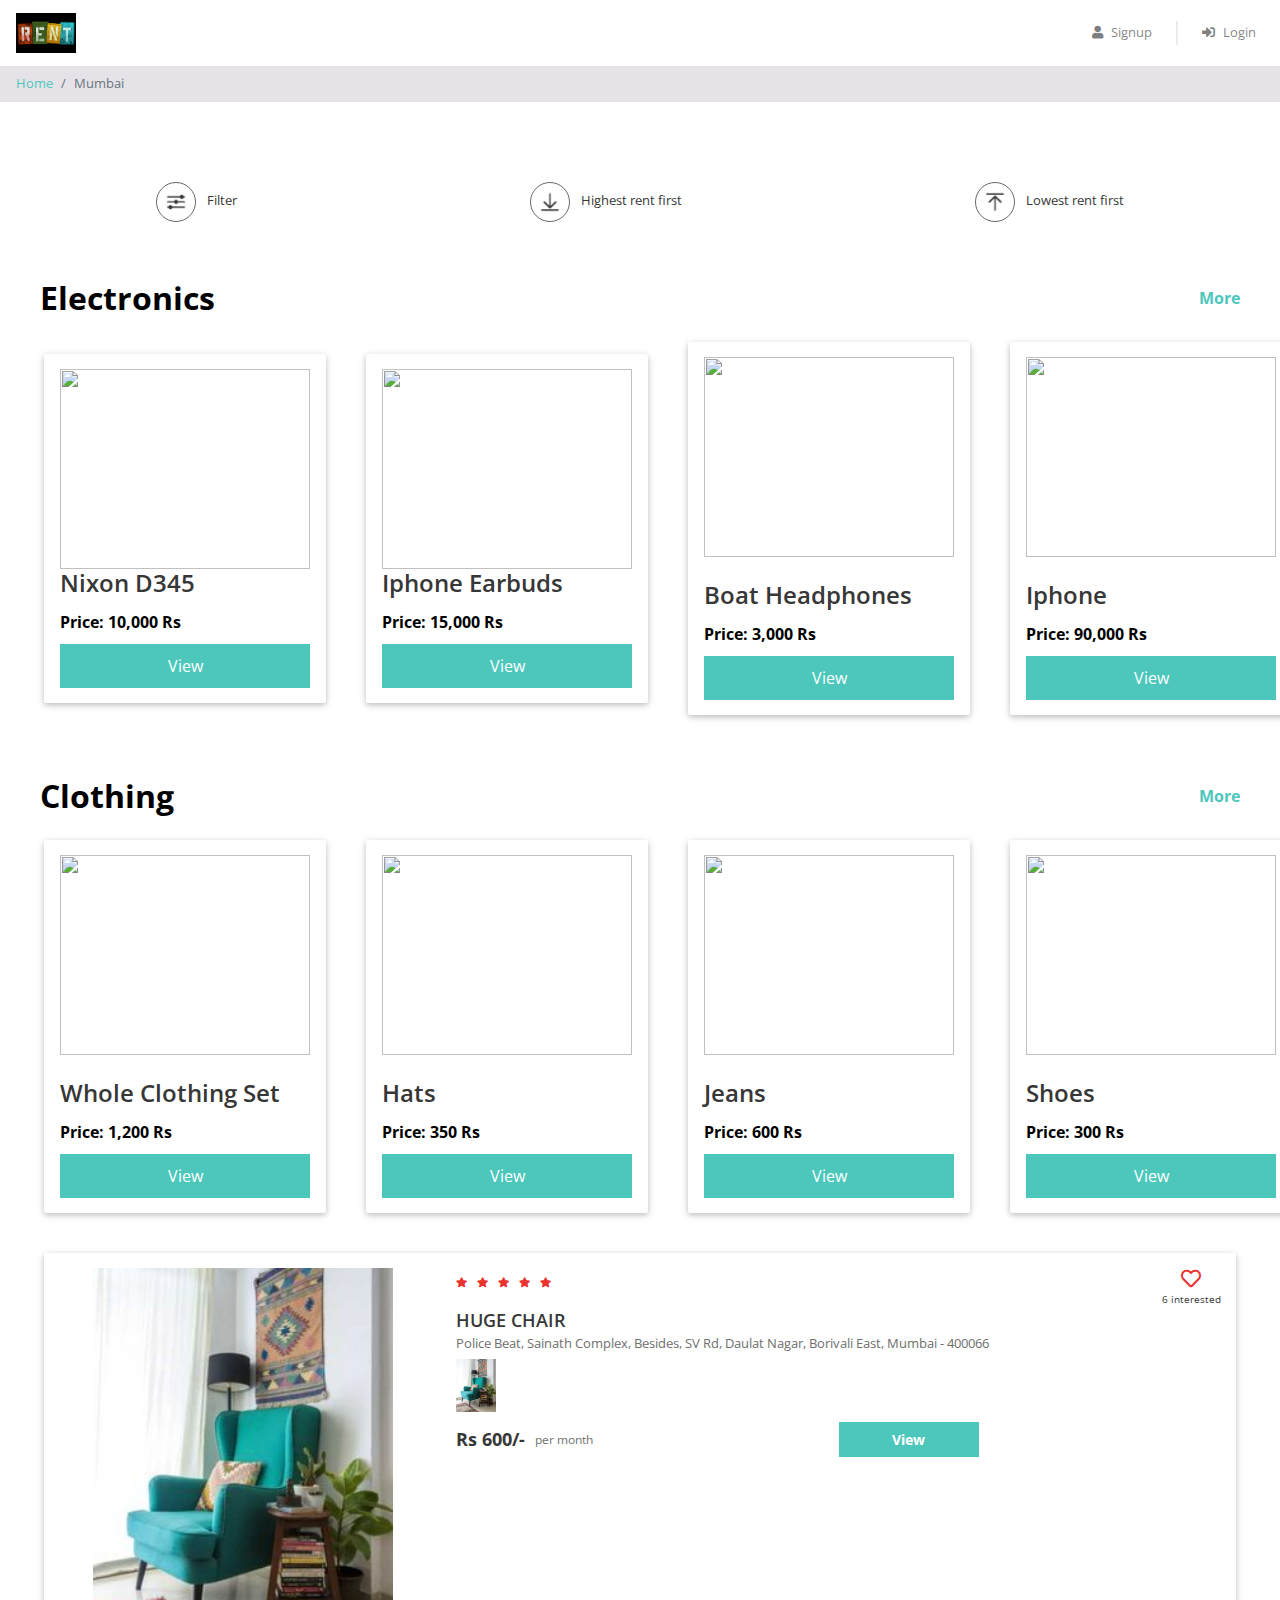
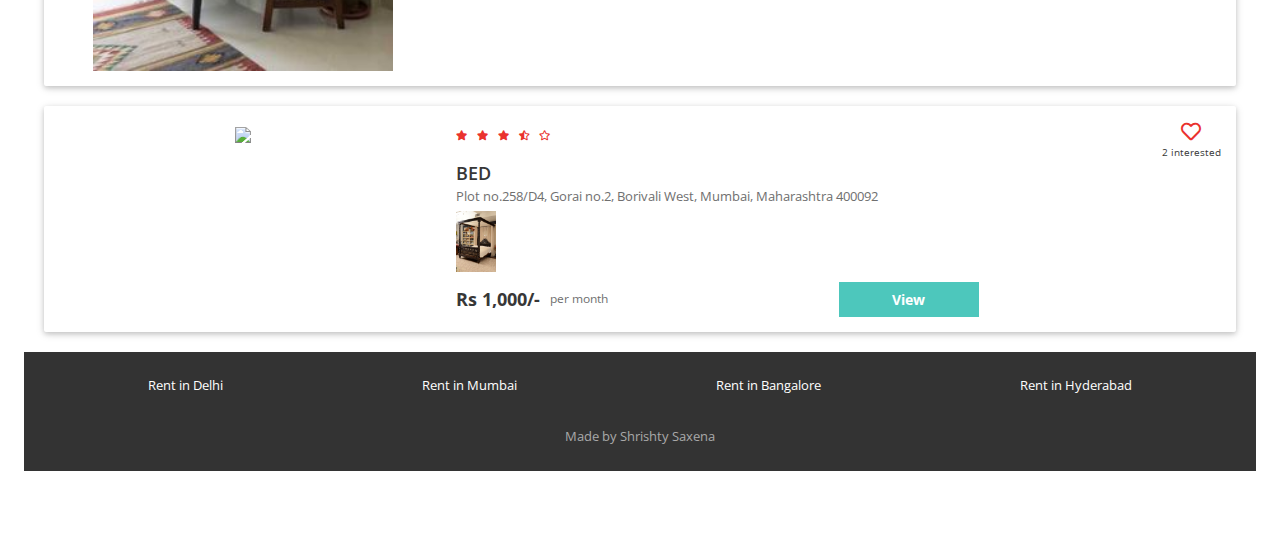
==== property_list.html @ aaf54e58 "Whole Code without any php" ====
<!DOCTYPE html>
<html lang="en">

<head>
    <meta name="viewport" content="width=device-width, initial-scale=1" />
    <title>Save Money | Rent in City</title>

    <link href="css/bootstrap.min.css" rel="stylesheet" />
    <link href="https://use.fontawesome.com/releases/v5.11.2/css/all.css" rel="stylesheet" />
    <link href="https://fonts.googleapis.com/css2?family=Open+Sans:ital,wght@0,300;0,400;0,600;0,700;0,800;1,300;1,400;1,600;1,700;1,800&display=swap" rel="stylesheet" />
    <link href="css/common.css" rel="stylesheet" />
    <link href="css/property_list.css" rel="stylesheet" />
</head>

<body>
    <div class="header sticky-top">
        <nav class="navbar navbar-expand-md navbar-light">
            <a class="navbar-brand" href="index.html">
                <img src="img/RENT.jpg" />
            </a>
            <button class="navbar-toggler" type="button" data-toggle="collapse" data-target="#my-navbar">
          <span class="navbar-toggler-icon"></span>
        </button>

            <div class="collapse navbar-collapse justify-content-end" id="my-navbar">
                <ul class="navbar-nav">
                    <li class="nav-item">
                        <a class="nav-link" href="#" data-toggle="modal" data-target="#signup-modal">
                            <i class="fas fa-user"></i>Signup
                        </a>
                    </li>
                    <div class="nav-vl"></div>
                    <li class="nav-item">
                        <a class="nav-link" href="#" data-toggle="modal" data-target="#login-modal">
                            <i class="fas fa-sign-in-alt"></i>Login
                        </a>
                    </li>
                </ul>
            </div>
        </nav>
    </div>

    <div id="loading"></div>

    <nav aria-label="breadcrumb">
        <ol class="breadcrumb py-2">
            <li class="breadcrumb-item">
                <a href="index.html">Home</a>
            </li>
            <li class="breadcrumb-item active" aria-current="page">Mumbai</li>
        </ol>
    </nav>

    <div class="page-container">
        <div class="filter-bar row justify-content-around">
            <div class="col-auto" data-toggle="modal" data-target="#filter-modal">
                <img src="img/filter.png" alt="filter" />
                <span>Filter</span>
            </div>
            <div class="col-auto">
                <img src="img/desc.png" alt="sort-desc" />
                <span>Highest rent first</span>
            </div>
            <div class="col-auto">
                <img src="img/asc.png" alt="sort-asc" />
                <span>Lowest rent first</span>
            </div>
        </div>
        <div class="slider-category">
            <div class="category-heading">
                <a href="#">Electronics</a>
            </div>
            <div class="more">
                <a href="#">More</a>
            </div>
        </div>
        <div class="slider-bg">
            <div class="track">
                <div class="property-card row">
                    <div class="individual-slider">
                        <img class="img" src="/Rent in City/img/sliders/camera.jpg" />
                        <h3>Nixon D345</h3>
                        <div class="individual-slider-content-wrap">
                            <div class="price">Price: 10,000 Rs</div>
                            <div class="button">
                                <a href="#" class="button-text">View</a>
                            </div>
                        </div>
                    </div>
                </div>
                <div class="property-card row">
                    <div class="individual-slider">
					<img class="img" src="/Rent in City/img/sliders/earbuds.jpeg" />
                        <h3>Iphone Earbuds</h3>
                        <div class="individual-slider-content-wrap">
                            <div class="price">Price: 15,000 Rs</div>
                            <div class="button">
                                <a href="#" class="button-text">View</a>
                            </div>
                        </div>
                    </div>
                </div>
                <div class="property-card row">
                    <div class="individual-slider">
                        <img class="img" src="/Rent in City/img/sliders/headphones.jpeg" /><img />
                        <h3>Boat Headphones</h3>
                        <div class="individual-slider-content-wrap">
                            <div class="price">Price: 3,000 Rs</div>
                            <div class="button">
                                <a href="#" class="button-text">View</a>
                            </div>
                        </div>
                    </div>
                </div>
                <div class="property-card row">
                    <div class="individual-slider">
                        <img class="img" src="/Rent in City/img/sliders/iphone.jpeg" /><img />
                        <h3>
                            Iphone</h3>
                        <div class="individual-slider-content-wrap">
                            <div class="price">Price: 90,000 Rs</div>
                            <div class="button">
                                <a href="#" class="button-text">View</a>
                            </div>
                        </div>
                    </div>
                </div>
                <div class="property-card row">
                    <div class="individual-slider">
                        <img class="img" src="/Rent in City/img/sliders/iwatch.jpeg" /><img />
                        <h3>IWatch</h3>
                        <div class="individual-slider-content-wrap">
                            <div class="price">Price: 30,000 Rs</div>
                            <div class="button">
                                <a href="#" class="button-text">View</a>
                            </div>
                        </div>
                    </div>
                </div>
                <div class="property-card row">
                    <div class="individual-slider">
                        <img class="img" src="/Rent in City/img/sliders/tv.jpeg" /><img />
                        <h3>Black and white TV</h3>
                        <div class="individual-slider-content-wrap">
                            <div class="price">Price: 1,000 Rs</div>
                            <div class="button">
                                <a href="#" class="button-text">View</a>
                            </div>
                        </div>
                    </div>
                </div>
            </div>

            <div class="slider-category">
                <div class="category-heading">
                    <a href="#">Clothing</a>
                </div>
                <div class="more">
                    <a href="#">More</a>
                </div>
            </div>

            <div class="slider-bg">
                <div class="track">
                    <div class="property-card row">
                        <div class="individual-slider">
                            <div class="img-container">
                                <img class="img" src="/Rent in City/img/sliders/clothing-set.jpeg" /><img />
                            </div>
                            <h3>Whole Clothing Set</h3>
                            <div class="individual-slider-content-wrap">
                                <div class="price">Price: 1,200 Rs</div>
                                <div class="button">
                                    <a href="#" class="button-text">View</a>
                                </div>
                            </div>
                        </div>
                    </div>
                    <div class="property-card row">
                        <div class="individual-slider">
                            <img class="img" src="/Rent in City/img/sliders/hats.jpg" /><img />
                            <h3>Hats</h3>
                            <div class="individual-slider-content-wrap">
                                <div class="price">Price: 350 Rs</div>
                                <div class="button">
                                    <a href="#" class="button-text">View</a>
                                </div>
                            </div>
                        </div>
                    </div>
                    <div class="property-card row">
                        <div class="individual-slider">
                            <img class="img" src="/Rent in City/img/sliders/jeans.jpeg" /><img />
                            <h3>Jeans</h3>
                            <div class="individual-slider-content-wrap">
                                <div class="price">Price: 600 Rs</div>
                                <div class="button">
                                    <a href="#" class="button-text">View</a>
                                </div>
                            </div>
                        </div>
                    </div>
                    <div class="property-card row">
                        <div class="individual-slider">
                            <img class="img" src="/Rent in City/img/sliders/shoes.jpeg" /><img />
                            <h3>Shoes</h3>
                            <div class="individual-slider-content-wrap">
                                <div class="price">Price: 300 Rs</div>
                                <div class="button">
                                    <a href="#" class="button-text">View</a>
                                </div>
                            </div>
                        </div>
                    </div>
                    <div class="property-card row">
                        <div class="individual-slider">
                            <img class="img" src="/Rent in City/img/sliders/sweaters.jpeg" /><img />
                            <h3>Sweater</h3>
                            <div class="individual-slider-content-wrap">
                                <div class="price">Price: 300 Rs</div>
                                <div class="button">
                                    <a href="#" class="button-text">View</a>
                                </div>
                            </div>
                        </div>
                    </div>
                    <div class="property-card row">
                        <div class="individual-slider">
                            <img class="img" src="/Rent in City/img/sliders/tie.jpg" /><img />
                            <h3>Tie</h3>
                            <div class="individual-slider-content-wrap">
                                <div class="price">Price: 400 Rs</div>
                                <div class="button">
                                    <a href="#" class="button-text">View</a>
                                </div>
                            </div>
                        </div>
                    </div>
                </div>
            </div>

            <div class="property-card row">
                <div class="image-container col-md-4">
                    <img src="img/huge chair.jpg" />
                </div>
                <div class="content-container col-md-8">
                    <div class="row no-gutters justify-content-between">
                        <div class="star-container" title="4.8">
                            <i class="fas fa-star"></i>
                            <i class="fas fa-star"></i>
                            <i class="fas fa-star"></i>
                            <i class="fas fa-star"></i>
                            <i class="fas fa-star"></i>
                        </div>
                        <div class="interested-container">
                            <i class="far fa-heart"></i>
                            <div class="interested-text">6 interested</div>
                        </div>
                    </div>
                    <div class="detail-container">
                        <div class="property-name">HUGE CHAIR</div>
                        <div class="property-address">
                            Police Beat, Sainath Complex, Besides, SV Rd, Daulat Nagar, Borivali East, Mumbai - 400066
                        </div>
                        <div class="property-gender">
                            <img src="img/huge chair.jpg" />
                        </div>
                    </div>
                    <div class="row no-gutters">
                        <div class="rent-container col-6">
                            <div class="rent">Rs 600/-</div>
                            <div class="rent-unit">per month</div>
                        </div>
                        <div class="button-container col-6">
                            <a href="property_detail.html" class="btn btn-primary">View</a>
                        </div>
                    </div>
                </div>
            </div>

            <div class="property-card row">
                <div class="image-container col-md-4">
                    <img src="imG/MASTER BED.jpg" />
                </div>
                <div class="content-container col-md-8">
                    <div class="row no-gutters justify-content-between">
                        <div class="star-container" title="3.5">
                            <i class="fas fa-star"></i>
                            <i class="fas fa-star"></i>
                            <i class="fas fa-star"></i>
                            <i class="fas fa-star-half-alt"></i>
                            <i class="far fa-star"></i>
                        </div>
                        <div class="interested-container">
                            <i class="far fa-heart"></i>
                            <div class="interested-text">2 interested</div>
                        </div>
                    </div>
                    <div class="detail-container">
                        <div class="property-name">BED</div>
                        <div class="property-address">
                            Plot no.258/D4, Gorai no.2, Borivali West, Mumbai, Maharashtra 400092
                        </div>
                        <div class="property-gender">
                            <img src="img/MASTER BED.jpg" />
                        </div>
                    </div>
                    <div class="row no-gutters">
                        <div class="rent-container col-6">
                            <div class="rent">Rs 1,000/-</div>
                            <div class="rent-unit">per month</div>
                        </div>
                        <div class="button-container col-6">
                            <a href="property_detail.html" class="btn btn-primary">View</a>
                        </div>
                    </div>
                </div>
            </div>
        </div>

        <div class="modal fade" id="filter-modal" tabindex="-1" role="dialog" aria-labelledby="filter-heading" aria-hidden="true">
            <div class="modal-dialog modal-dialog-centered" role="document">
                <div class="modal-content">
                    <div class="modal-header">
                        <h3 class="modal-title" id="filter-heading">Filters</h3>
                        <button type="button" class="close" data-dismiss="modal" aria-label="Close">
              <span aria-hidden="true">&times;</span>
            </button>
                    </div>

                    <div class="modal-body">
                        <h5>Gender</h5>
                        <hr />
                        <div>
                            <button class="btn btn-outline-dark btn-active">No Filter</button>
                            <button class="btn btn-outline-dark">
                <i class="fas fa-venus-mars"></i>Unisex
              </button>
                            <button class="btn btn-outline-dark">
                <i class="fas fa-mars"></i>Male
              </button>
                            <button class="btn btn-outline-dark">
                <i class="fas fa-venus"></i>Female
              </button>
                        </div>
                    </div>

                    <div class="modal-footer">
                        <button data-dismiss="modal" class="btn btn-success">Okay</button>
                    </div>
                </div>
            </div>
        </div>

        <div class="modal fade" id="signup-modal" tabindex="-1" role="dialog" aria-labelledby="signup-heading" aria-hidden="true">
            <div class="modal-dialog" role="document">
                <div class="modal-content">
                    <div class="modal-header">
                        <h5 class="modal-title" id="signup-heading">
                            Signup with Rent in City
                        </h5>
                        <button type="button" class="close" data-dismiss="modal" aria-label="Close">
              <span aria-hidden="true">&times;</span>
            </button>
                    </div>

                    <div class="modal-body">
                        <form id="signup-form" class="form" role="form">
                            <div class="input-group form-group">
                                <div class="input-group-prepend">
                                    <span class="input-group-text">
                    <i class="fas fa-user"></i>
                  </span>
                                </div>
                                <input type="text" class="form-control" name="full_name" placeholder="Full Name" maxlength="30" required />
                            </div>

                            <div class="input-group form-group">
                                <div class="input-group-prepend">
                                    <span class="input-group-text">
                    <i class="fas fa-phone-alt"></i>
                  </span>
                                </div>
                                <input type="text" class="form-control" name="phone" placeholder="Phone Number" maxlength="10" minlength="10" required />
                            </div>

                            <div class="input-group form-group">
                                <div class="input-group-prepend">
                                    <span class="input-group-text">
                    <i class="fas fa-envelope"></i>
                  </span>
                                </div>
                                <input type="email" class="form-control" name="email" placeholder="Email" required />
                            </div>

                            <div class="input-group form-group">
                                <div class="input-group-prepend">
                                    <span class="input-group-text">
                    <i class="fas fa-lock"></i>
                  </span>
                                </div>
                                <input type="password" class="form-control" name="password" placeholder="Password" minlength="6" required />
                            </div>

                            <div class="input-group form-group">
                                <div class="input-group-prepend">
                                    <span class="input-group-text">
                    <i class="fas fa-university"></i>
                  </span>
                                </div>
                                <input type="text" class="form-control" name="college_name" placeholder="College Name" maxlength="150" required />
                            </div>

                            <div class="form-group">
                                <span>I'm a</span>
                                <input type="radio" class="ml-3" id="gender-male" name="gender" value="male" /> Male
                                <label for="gender-male"> </label>
                                <input type="radio" class="ml-3" id="gender-female" name="gender" value="female" />
                                <label for="gender-female"> Female </label>
                            </div>

                            <div class="form-group">
                                <button type="submit" class="btn btn-block btn-primary">
                  Create Account
                </button>
                            </div>
                        </form>
                    </div>

                    <div class="modal-footer">
                        <span>Already have an account?
              <a
                href="#"
                data-dismiss="modal"
                data-toggle="modal"
                data-target="#login-modal"
                >Login</a
              >
            </span>
                    </div>
                </div>
            </div>
        </div>

        <div class="modal fade" id="login-modal" tabindex="-1" role="dialog" aria-labelledby="login-heading" aria-hidden="true">
            <div class="modal-dialog modal-dialog-centered" role="document">
                <div class="modal-content">
                    <div class="modal-header">
                        <h5 class="modal-title" id="login-heading">Login with PGLife</h5>
                        <button type="button" class="close" data-dismiss="modal" aria-label="Close">
              <span aria-hidden="true">&times;</span>
            </button>
                    </div>

                    <div class="modal-body">
                        <form id="login-form" class="form" role="form">
                            <div class="input-group form-group">
                                <div class="input-group-prepend">
                                    <span class="input-group-text">
                    <i class="fas fa-user"></i>
                  </span>
                                </div>
                                <input type="email" class="form-control" name="email" placeholder="Email" required />
                            </div>

                            <div class="input-group form-group">
                                <div class="input-group-prepend">
                                    <span class="input-group-text">
                    <i class="fas fa-lock"></i>
                  </span>
                                </div>
                                <input type="password" class="form-control" name="password" placeholder="Password" minlength="6" required />
                            </div>

                            <div class="form-group">
                                <button type="submit" class="btn btn-block btn-primary">
                  Login
                </button>
                            </div>
                        </form>
                    </div>

                    <div class="modal-footer">
                        <span>
              <a
                href="#"
                data-dismiss="modal"
                data-toggle="modal"
                data-target="#signup-modal"
                >Click here</a
              >
              to register a new account
            </span>
                    </div>
                </div>
            </div>
        </div>

        <div class="footer">
            <div class="page-container footer-container">
                <div class="footer-cities">
                    <div class="footer-city">
                        <a href="property_list.html">Rent in Delhi</a>
                    </div>
                    <div class="footer-city">
                        <a href="property_list.html">Rent in Mumbai</a>
                    </div>
                    <div class="footer-city">
                        <a href="property_list.html">Rent in Bangalore</a>
                    </div>
                    <div class="footer-city">
                        <a href="property_list.html">Rent in Hyderabad</a>
                    </div>
                </div>
                <div class="footer-copyright">Made by Shrishty Saxena</div>
            </div>
        </div>

        <script type="text/javascript" src="js/jquery.js"></script>
        <script type="text/javascript" src="js/bootstrap.min.js"></script>
</body>

</html>
---- css/common.css ----
* {
    box-sizing: border-box;
    font-family: "Open Sans", sans-serif;
}

body {
    color: #373737;
    font-size: 16px;
    position: relative;
}

h1,
h2,
h3,
h4,
h5,
h6 {
    font-weight: 600;
}

h1 {
    font-size: 36px;
    margin-bottom: 40px;
}

@media (max-width: 768px) {
    h1 {
        font-size: 28px;
    }
}

h3 {
    font-size: 24px;
    margin-bottom: 12px;
}

h5 {
    font-size: 16px;
    margin-bottom: 10px;
}

.btn-primary,
.btn-warning,
.btn-danger {
    color: white;
    font-weight: bold;
}

.input-group .input-group-text i {
    width: 14px;
}

input[type="radio"] {
    position: relative;
    top: 1px;
}

.breadcrumb {
    background-color: #e5e3e8;
    font-size: 13px;
    border-radius: 0px;
    margin-bottom: 0px;
}

.container {
    max-width: 920px;
    padding: 0px 20px;
}

.page-container {
    max-width: 2000px;
    padding: 80px 24px;
    margin: auto;
}

@media (max-width: 768px) {
    .page-container {
        padding: 64px 24px;
    }
}

.white {
    color: #ffffff;
}

#loading {
    display: none;
    background-color: #666666;
    background-image: url("../img/progress_spinner.gif");
    background-repeat: no-repeat;
    background-position: center;
    opacity: 0.4;
    position: fixed;
    top: 0px;
    right: 0px;
    width: 100%;
    height: 100%;
    z-index: 10000000;
}


/* Login Modal */

#login-modal .modal-dialog {
    width: 350px;
    margin: auto;
}

.modal-footer {
    background-color: #f4f4f4;
    justify-content: center;
}


/* Header */

.header {
    background-color: white;
    font-size: 13px;
}

.header .navbar .navbar-brand img {
    height: 40px;
}

.header .navbar .nav-item i {
    margin-right: 8px;
}

.header .nav-vl {
    border-left: 2px solid #d6d6d678;
    height: 24px;
    margin: auto 16px;
    display: block;
}

@media (max-width: 768px) {
    .header .nav-vl {
        display: none;
    }
}

.header .nav-name {
    font-weight: bold;
    margin: auto 16px;
}

@media (max-width: 768px) {
    .header .nav-name {
        margin: 8px 0px;
    }
}


/* Footer */

.footer {
    background-color: #333333;
    font-size: 13px;
}

.footer-container {
    padding: 24px;
}

.footer-cities {
    display: flex;
    flex-wrap: wrap;
    justify-content: space-around;
}

.footer-city {
    margin-bottom: 8px;
    text-align: center;
}

@media (max-width: 768px) {
    .footer-city {
        width: 100%;
    }
}

.footer-city a {
    color: #ffffff;
}

.footer-copyright {
    color: #a9a9a9;
    text-align: center;
    padding-top: 24px;
}
---- css/property_list.css ----
.filter-bar>div {
    cursor: pointer;
    font-size: 13px;
    text-align: center;
    margin-bottom: 16px;
}

.filter-bar img {
    width: 40px;
    height: 40px;
    border-radius: 40px;
    border: 1px solid #646870;
    padding: 6px;
    margin-right: 8px;
}

@media (max-width: 768px) {
    .filter-bar img {
        display: block;
        margin: 0px auto 4px;
    }
}

.property-card {
    background-color: #ffffff;
    border-radius: 2px;
    padding: 15px 0px;
    max-height: 600px;
    margin: 20px 20px;
    box-shadow: 0 2px 5px 0 rgba(0, 0, 0, 0.16), 0 2px 10px 0 rgba(0, 0, 0, 0.12);
}

.property-card:focus,
.property-card:hover {
    box-shadow: 0 5px 11px 0 rgba(0, 0, 0, 0.18), 0 4px 15px 0 rgba(0, 0, 0, 0.15);
}

.image-container {
    text-align: center;
}

@media (max-width: 768px) {
    .image-container {
        padding-bottom: 12px;
    }
}

.image-container img {
    width: 100%;
    max-width: 300px;
}

.star-container i {
    color: #ea322e;
    font-size: 10px;
    margin-right: 6px;
}

.interested-container {
    text-align: center;
}

.interested-container i {
    color: #ea322e;
    font-size: 20px;
    cursor: pointer;
}

.interested-text {
    font-size: 10px;
}

.detail-container {
    padding-bottom: 10px;
}

.property-name {
    font-size: 18px;
    font-weight: 600;
}

.property-address {
    color: #6f6f6f;
    font-size: 13px;
    padding-bottom: 5px;
}

.property-gender img {
    width: 40px;
}

.rent-container {
    display: flex;
    align-items: center;
}

.rent {
    font-size: 18px;
    font-weight: bold;
    padding-right: 10px;
}

.rent-unit {
    color: #6f6f6f;
    font-size: 12px;
}

.button-container .btn {
    font-size: 14px;
    border-radius: 0px;
    width: 140px;
    float: center;
}

* {
    box-sizing: border-box;
}

.container {
    height: 700px;
    background-color: lightblue;
    display: flex;
    align-items: center;
}

.slider-category {
    display: flex;
    justify-content: space-between;
    max-width: 100%;
    align-items: center;
    margin-top: 3%;
}
.category-heading a {
    padding-left: 1rem;
    padding-right: 1rem;
    font-weight: bolder;
    color: black;
    font-size: 2em;
}
.more a {
    padding-right: 1rem;
    padding-left: 1rem;
    font-weight: bold;
    font-size: 1em;
    cursor: pointer;
}
.track {
   
    
    display: flex;
    width: 100%;
    align-items: center;
}
.individual-slider {
    margin-right: 1rem;
    margin-left: 1rem;
    max-width: 250px;
    min-width: 250px;
}
.img {
    display: block;
    margin: 0 auto;
    width: 100% !important;
    height: 200px;
    object-fit: cover;
}
.button {
    text-align: center;
    margin-top: 10px;
    padding: 10px;
    background-color: #4dc7bc;
}
.button-text {
    color: white;
}
.price {
    color: black;
    font-weight: bold;
    font-size: 1em;
}
.individual-slider-content-wrap {
    display: flex;
    flex-direction: column;
}

/* .track button { position: absolute; top: 50%; transform: translateY(-50%) ; border: 0; background: transparent; cursor: pointer; } .slider_button--left { left: 15px; z-index: 100; } .slider_button--right { right: 15px; z-index: 100; } */

/* No Property */

.no-property-container {
    margin: 96px auto 144px;
}
.no-property-container p {
    font-size: 24px;
    text-align: center;
}

/* Filter Modal */

 #filter-modal .modal-dialog {
    max-width: 600px;
}
#filter-modal .modal-body h5 {
    color: #777777;
}
#filter-modal .modal-body hr {
    margin: 4px 0px;
}
#filter-modal .modal-body button {
    font-size: 14px;
    width: 100px;
    margin: 16px;
}
#filter-modal .modal-body .btn-active {
    color: #fff;
    background-color: #343a40;
}
#filter-modal .modal-body button i {
    margin-right: 8px;
}
#filter-modal .modal-footer button {
    width: 120px;
}
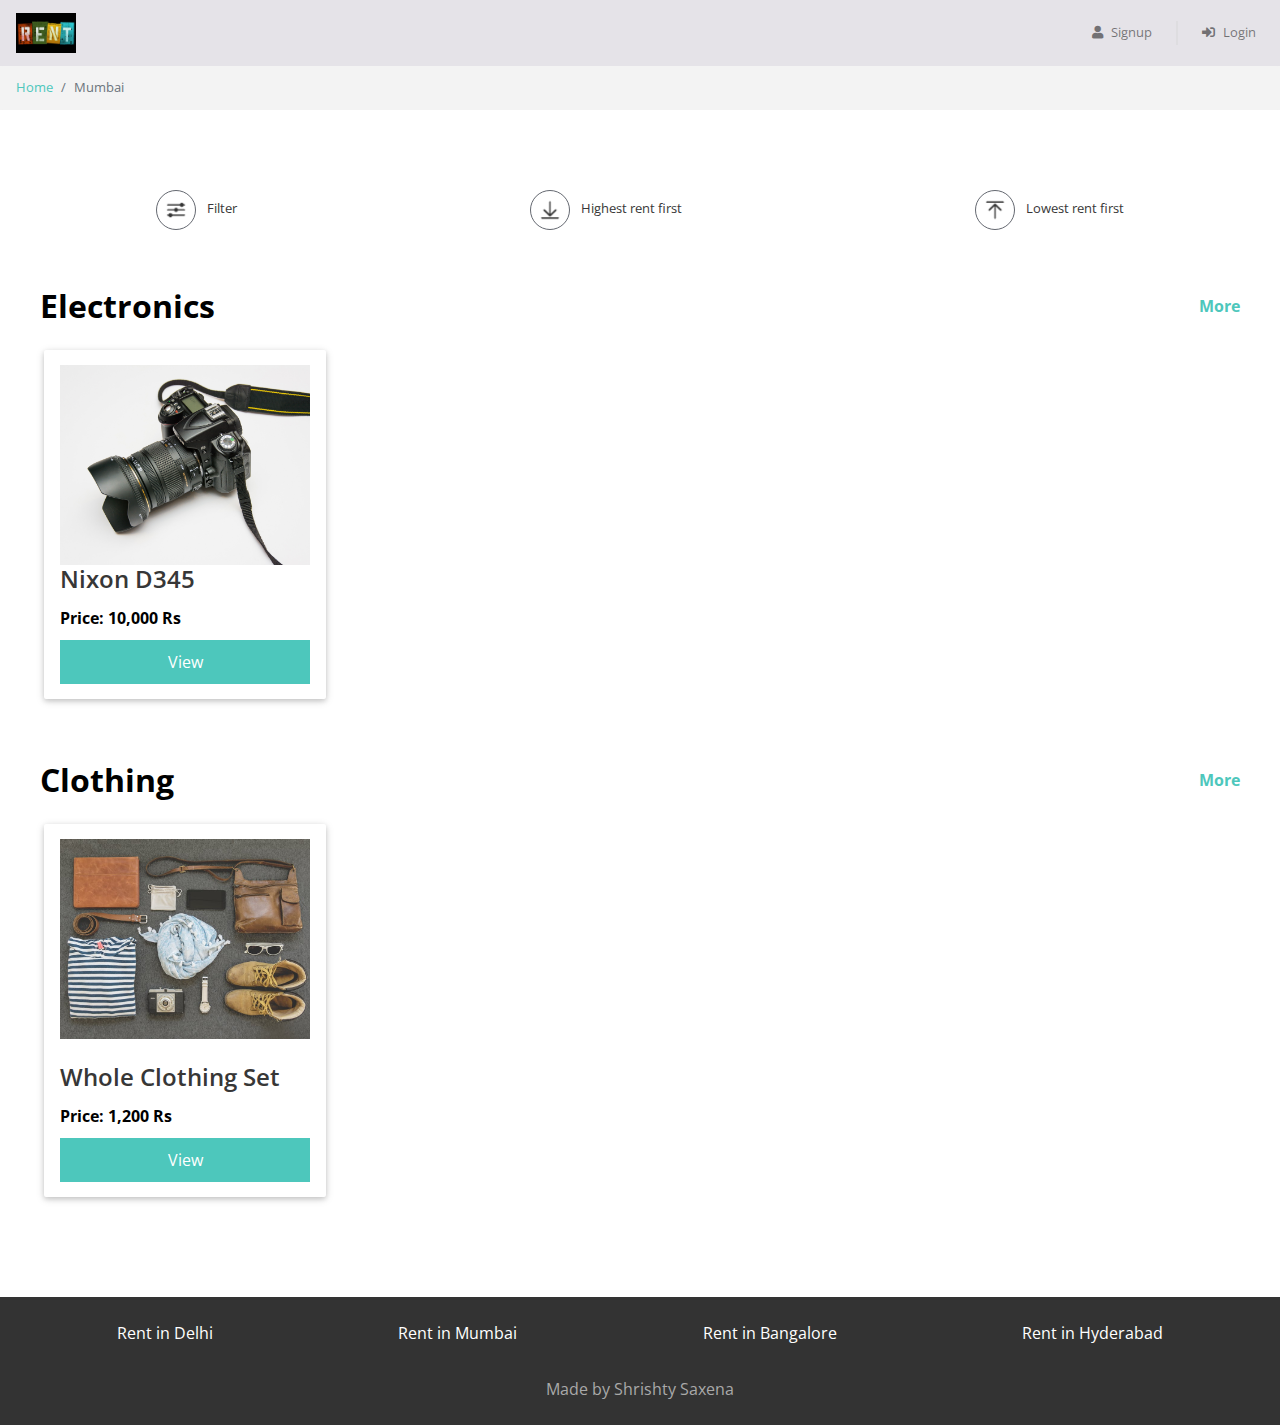
==== commit abbc172a: "Fixed footer and nav width issue" ====
--- a/property_list.html
+++ b/property_list.html
@@ -13,6 +13,9 @@
 </head>
 
 <body>
+    <script type="text/javascript" src="js/jquery.js"></script>
+    <script type="text/javascript" src="js/bootstrap.min.js"></script>
+    <!-- Header -->
     <div class="header sticky-top">
         <nav class="navbar navbar-expand-md navbar-light">
             <a class="navbar-brand" href="index.html">
@@ -42,8 +45,8 @@
 
     <div id="loading"></div>
 
-    <nav aria-label="breadcrumb">
-        <ol class="breadcrumb py-2">
+    <nav>
+        <ol class="breadcrumb">
             <li class="breadcrumb-item">
                 <a href="index.html">Home</a>
             </li>
@@ -66,6 +69,9 @@
                 <span>Lowest rent first</span>
             </div>
         </div>
+
+        <!-- Slider -->
+        <!-- Category - Electronics -->
         <div class="slider-category">
             <div class="category-heading">
                 <a href="#">Electronics</a>
@@ -78,7 +84,7 @@
             <div class="track">
                 <div class="property-card row">
                     <div class="individual-slider">
-                        <img class="img" src="/Rent in City/img/sliders/camera.jpg" />
+                        <img class="img" src="/img/sliders/camera.jpg" />
                         <h3>Nixon D345</h3>
                         <div class="individual-slider-content-wrap">
                             <div class="price">Price: 10,000 Rs</div>
@@ -88,9 +94,9 @@
                         </div>
                     </div>
                 </div>
-                <div class="property-card row">
-                    <div class="individual-slider">
-					<img class="img" src="/Rent in City/img/sliders/earbuds.jpeg" />
+                <!-- <div class="property-card row">
+                    <div class="individual-slider">
+                        <img class="img" src="/img/sliders/earbuds.jpeg" />
                         <h3>Iphone Earbuds</h3>
                         <div class="individual-slider-content-wrap">
                             <div class="price">Price: 15,000 Rs</div>
@@ -102,7 +108,7 @@
                 </div>
                 <div class="property-card row">
                     <div class="individual-slider">
-                        <img class="img" src="/Rent in City/img/sliders/headphones.jpeg" /><img />
+                        <img class="img" src="/img/sliders/headphones.jpeg" /><img />
                         <h3>Boat Headphones</h3>
                         <div class="individual-slider-content-wrap">
                             <div class="price">Price: 3,000 Rs</div>
@@ -114,9 +120,8 @@
                 </div>
                 <div class="property-card row">
                     <div class="individual-slider">
-                        <img class="img" src="/Rent in City/img/sliders/iphone.jpeg" /><img />
-                        <h3>
-                            Iphone</h3>
+                        <img class="img" src="/img/sliders/iphone.jpeg" /><img />
+                        <h3>Iphone</h3>
                         <div class="individual-slider-content-wrap">
                             <div class="price">Price: 90,000 Rs</div>
                             <div class="button">
@@ -127,7 +132,7 @@
                 </div>
                 <div class="property-card row">
                     <div class="individual-slider">
-                        <img class="img" src="/Rent in City/img/sliders/iwatch.jpeg" /><img />
+                        <img class="img" src="/img/sliders/iwatch.jpeg" /><img />
                         <h3>IWatch</h3>
                         <div class="individual-slider-content-wrap">
                             <div class="price">Price: 30,000 Rs</div>
@@ -139,7 +144,7 @@
                 </div>
                 <div class="property-card row">
                     <div class="individual-slider">
-                        <img class="img" src="/Rent in City/img/sliders/tv.jpeg" /><img />
+                        <img class="img" src="/img/sliders/tv.jpeg" /><img />
                         <h3>Black and white TV</h3>
                         <div class="individual-slider-content-wrap">
                             <div class="price">Price: 1,000 Rs</div>
@@ -148,9 +153,9 @@
                             </div>
                         </div>
                     </div>
-                </div>
-            </div>
-
+                </div> -->
+            </div>
+            <!-- Category - Clothing -->
             <div class="slider-category">
                 <div class="category-heading">
                     <a href="#">Clothing</a>
@@ -165,7 +170,7 @@
                     <div class="property-card row">
                         <div class="individual-slider">
                             <div class="img-container">
-                                <img class="img" src="/Rent in City/img/sliders/clothing-set.jpeg" /><img />
+                                <img class="img" src="/img/sliders/clothing-set.jpeg" /><img />
                             </div>
                             <h3>Whole Clothing Set</h3>
                             <div class="individual-slider-content-wrap">
@@ -176,9 +181,9 @@
                             </div>
                         </div>
                     </div>
-                    <div class="property-card row">
-                        <div class="individual-slider">
-                            <img class="img" src="/Rent in City/img/sliders/hats.jpg" /><img />
+                    <!-- <div class="property-card row">
+                        <div class="individual-slider">
+                            <img class="img" src="/img/sliders/hats.jpg" /><img />
                             <h3>Hats</h3>
                             <div class="individual-slider-content-wrap">
                                 <div class="price">Price: 350 Rs</div>
@@ -190,7 +195,7 @@
                     </div>
                     <div class="property-card row">
                         <div class="individual-slider">
-                            <img class="img" src="/Rent in City/img/sliders/jeans.jpeg" /><img />
+                            <img class="img" src="/img/sliders/jeans.jpeg" /><img />
                             <h3>Jeans</h3>
                             <div class="individual-slider-content-wrap">
                                 <div class="price">Price: 600 Rs</div>
@@ -202,7 +207,7 @@
                     </div>
                     <div class="property-card row">
                         <div class="individual-slider">
-                            <img class="img" src="/Rent in City/img/sliders/shoes.jpeg" /><img />
+                            <img class="img" src="/img/sliders/shoes.jpeg" /><img />
                             <h3>Shoes</h3>
                             <div class="individual-slider-content-wrap">
                                 <div class="price">Price: 300 Rs</div>
@@ -214,7 +219,7 @@
                     </div>
                     <div class="property-card row">
                         <div class="individual-slider">
-                            <img class="img" src="/Rent in City/img/sliders/sweaters.jpeg" /><img />
+                            <img class="img" src="/img/sliders/sweaters.jpeg" /><img />
                             <h3>Sweater</h3>
                             <div class="individual-slider-content-wrap">
                                 <div class="price">Price: 300 Rs</div>
@@ -226,7 +231,7 @@
                     </div>
                     <div class="property-card row">
                         <div class="individual-slider">
-                            <img class="img" src="/Rent in City/img/sliders/tie.jpg" /><img />
+                            <img class="img" src="/img/sliders/tie.jpg" />
                             <h3>Tie</h3>
                             <div class="individual-slider-content-wrap">
                                 <div class="price">Price: 400 Rs</div>
@@ -235,289 +240,29 @@
                                 </div>
                             </div>
                         </div>
-                    </div>
-                </div>
-            </div>
-
-            <div class="property-card row">
-                <div class="image-container col-md-4">
-                    <img src="img/huge chair.jpg" />
-                </div>
-                <div class="content-container col-md-8">
-                    <div class="row no-gutters justify-content-between">
-                        <div class="star-container" title="4.8">
-                            <i class="fas fa-star"></i>
-                            <i class="fas fa-star"></i>
-                            <i class="fas fa-star"></i>
-                            <i class="fas fa-star"></i>
-                            <i class="fas fa-star"></i>
-                        </div>
-                        <div class="interested-container">
-                            <i class="far fa-heart"></i>
-                            <div class="interested-text">6 interested</div>
-                        </div>
-                    </div>
-                    <div class="detail-container">
-                        <div class="property-name">HUGE CHAIR</div>
-                        <div class="property-address">
-                            Police Beat, Sainath Complex, Besides, SV Rd, Daulat Nagar, Borivali East, Mumbai - 400066
-                        </div>
-                        <div class="property-gender">
-                            <img src="img/huge chair.jpg" />
-                        </div>
-                    </div>
-                    <div class="row no-gutters">
-                        <div class="rent-container col-6">
-                            <div class="rent">Rs 600/-</div>
-                            <div class="rent-unit">per month</div>
-                        </div>
-                        <div class="button-container col-6">
-                            <a href="property_detail.html" class="btn btn-primary">View</a>
-                        </div>
-                    </div>
-                </div>
-            </div>
-
-            <div class="property-card row">
-                <div class="image-container col-md-4">
-                    <img src="imG/MASTER BED.jpg" />
-                </div>
-                <div class="content-container col-md-8">
-                    <div class="row no-gutters justify-content-between">
-                        <div class="star-container" title="3.5">
-                            <i class="fas fa-star"></i>
-                            <i class="fas fa-star"></i>
-                            <i class="fas fa-star"></i>
-                            <i class="fas fa-star-half-alt"></i>
-                            <i class="far fa-star"></i>
-                        </div>
-                        <div class="interested-container">
-                            <i class="far fa-heart"></i>
-                            <div class="interested-text">2 interested</div>
-                        </div>
-                    </div>
-                    <div class="detail-container">
-                        <div class="property-name">BED</div>
-                        <div class="property-address">
-                            Plot no.258/D4, Gorai no.2, Borivali West, Mumbai, Maharashtra 400092
-                        </div>
-                        <div class="property-gender">
-                            <img src="img/MASTER BED.jpg" />
-                        </div>
-                    </div>
-                    <div class="row no-gutters">
-                        <div class="rent-container col-6">
-                            <div class="rent">Rs 1,000/-</div>
-                            <div class="rent-unit">per month</div>
-                        </div>
-                        <div class="button-container col-6">
-                            <a href="property_detail.html" class="btn btn-primary">View</a>
-                        </div>
-                    </div>
-                </div>
-            </div>
-        </div>
-
-        <div class="modal fade" id="filter-modal" tabindex="-1" role="dialog" aria-labelledby="filter-heading" aria-hidden="true">
-            <div class="modal-dialog modal-dialog-centered" role="document">
-                <div class="modal-content">
-                    <div class="modal-header">
-                        <h3 class="modal-title" id="filter-heading">Filters</h3>
-                        <button type="button" class="close" data-dismiss="modal" aria-label="Close">
-              <span aria-hidden="true">&times;</span>
-            </button>
-                    </div>
-
-                    <div class="modal-body">
-                        <h5>Gender</h5>
-                        <hr />
-                        <div>
-                            <button class="btn btn-outline-dark btn-active">No Filter</button>
-                            <button class="btn btn-outline-dark">
-                <i class="fas fa-venus-mars"></i>Unisex
-              </button>
-                            <button class="btn btn-outline-dark">
-                <i class="fas fa-mars"></i>Male
-              </button>
-                            <button class="btn btn-outline-dark">
-                <i class="fas fa-venus"></i>Female
-              </button>
-                        </div>
-                    </div>
-
-                    <div class="modal-footer">
-                        <button data-dismiss="modal" class="btn btn-success">Okay</button>
-                    </div>
-                </div>
-            </div>
-        </div>
-
-        <div class="modal fade" id="signup-modal" tabindex="-1" role="dialog" aria-labelledby="signup-heading" aria-hidden="true">
-            <div class="modal-dialog" role="document">
-                <div class="modal-content">
-                    <div class="modal-header">
-                        <h5 class="modal-title" id="signup-heading">
-                            Signup with Rent in City
-                        </h5>
-                        <button type="button" class="close" data-dismiss="modal" aria-label="Close">
-              <span aria-hidden="true">&times;</span>
-            </button>
-                    </div>
-
-                    <div class="modal-body">
-                        <form id="signup-form" class="form" role="form">
-                            <div class="input-group form-group">
-                                <div class="input-group-prepend">
-                                    <span class="input-group-text">
-                    <i class="fas fa-user"></i>
-                  </span>
-                                </div>
-                                <input type="text" class="form-control" name="full_name" placeholder="Full Name" maxlength="30" required />
-                            </div>
-
-                            <div class="input-group form-group">
-                                <div class="input-group-prepend">
-                                    <span class="input-group-text">
-                    <i class="fas fa-phone-alt"></i>
-                  </span>
-                                </div>
-                                <input type="text" class="form-control" name="phone" placeholder="Phone Number" maxlength="10" minlength="10" required />
-                            </div>
-
-                            <div class="input-group form-group">
-                                <div class="input-group-prepend">
-                                    <span class="input-group-text">
-                    <i class="fas fa-envelope"></i>
-                  </span>
-                                </div>
-                                <input type="email" class="form-control" name="email" placeholder="Email" required />
-                            </div>
-
-                            <div class="input-group form-group">
-                                <div class="input-group-prepend">
-                                    <span class="input-group-text">
-                    <i class="fas fa-lock"></i>
-                  </span>
-                                </div>
-                                <input type="password" class="form-control" name="password" placeholder="Password" minlength="6" required />
-                            </div>
-
-                            <div class="input-group form-group">
-                                <div class="input-group-prepend">
-                                    <span class="input-group-text">
-                    <i class="fas fa-university"></i>
-                  </span>
-                                </div>
-                                <input type="text" class="form-control" name="college_name" placeholder="College Name" maxlength="150" required />
-                            </div>
-
-                            <div class="form-group">
-                                <span>I'm a</span>
-                                <input type="radio" class="ml-3" id="gender-male" name="gender" value="male" /> Male
-                                <label for="gender-male"> </label>
-                                <input type="radio" class="ml-3" id="gender-female" name="gender" value="female" />
-                                <label for="gender-female"> Female </label>
-                            </div>
-
-                            <div class="form-group">
-                                <button type="submit" class="btn btn-block btn-primary">
-                  Create Account
-                </button>
-                            </div>
-                        </form>
-                    </div>
-
-                    <div class="modal-footer">
-                        <span>Already have an account?
-              <a
-                href="#"
-                data-dismiss="modal"
-                data-toggle="modal"
-                data-target="#login-modal"
-                >Login</a
-              >
-            </span>
-                    </div>
-                </div>
-            </div>
-        </div>
-
-        <div class="modal fade" id="login-modal" tabindex="-1" role="dialog" aria-labelledby="login-heading" aria-hidden="true">
-            <div class="modal-dialog modal-dialog-centered" role="document">
-                <div class="modal-content">
-                    <div class="modal-header">
-                        <h5 class="modal-title" id="login-heading">Login with PGLife</h5>
-                        <button type="button" class="close" data-dismiss="modal" aria-label="Close">
-              <span aria-hidden="true">&times;</span>
-            </button>
-                    </div>
-
-                    <div class="modal-body">
-                        <form id="login-form" class="form" role="form">
-                            <div class="input-group form-group">
-                                <div class="input-group-prepend">
-                                    <span class="input-group-text">
-                    <i class="fas fa-user"></i>
-                  </span>
-                                </div>
-                                <input type="email" class="form-control" name="email" placeholder="Email" required />
-                            </div>
-
-                            <div class="input-group form-group">
-                                <div class="input-group-prepend">
-                                    <span class="input-group-text">
-                    <i class="fas fa-lock"></i>
-                  </span>
-                                </div>
-                                <input type="password" class="form-control" name="password" placeholder="Password" minlength="6" required />
-                            </div>
-
-                            <div class="form-group">
-                                <button type="submit" class="btn btn-block btn-primary">
-                  Login
-                </button>
-                            </div>
-                        </form>
-                    </div>
-
-                    <div class="modal-footer">
-                        <span>
-              <a
-                href="#"
-                data-dismiss="modal"
-                data-toggle="modal"
-                data-target="#signup-modal"
-                >Click here</a
-              >
-              to register a new account
-            </span>
-                    </div>
-                </div>
-            </div>
-        </div>
-
-        <div class="footer">
-            <div class="page-container footer-container">
-                <div class="footer-cities">
-                    <div class="footer-city">
-                        <a href="property_list.html">Rent in Delhi</a>
-                    </div>
-                    <div class="footer-city">
-                        <a href="property_list.html">Rent in Mumbai</a>
-                    </div>
-                    <div class="footer-city">
-                        <a href="property_list.html">Rent in Bangalore</a>
-                    </div>
-                    <div class="footer-city">
-                        <a href="property_list.html">Rent in Hyderabad</a>
-                    </div>
-                </div>
-                <div class="footer-copyright">Made by Shrishty Saxena</div>
-            </div>
-        </div>
-
-        <script type="text/javascript" src="js/jquery.js"></script>
-        <script type="text/javascript" src="js/bootstrap.min.js"></script>
+                    </div> -->
+                </div>
+            </div>
+        </div>
+    </div>
+    <!-- Footer -->
+    <div class="footer">
+        <div class="footer-cities">
+            <div class="footer-city">
+                <a href="property_list.html">Rent in Delhi</a>
+            </div>
+            <div class="footer-city">
+                <a href="property_list.html">Rent in Mumbai</a>
+            </div>
+            <div class="footer-city">
+                <a href="property_list.html">Rent in Bangalore</a>
+            </div>
+            <div class="footer-city">
+                <a href="property_list.html">Rent in Hyderabad</a>
+            </div>
+        </div>
+        <div class="footer-copyright">Made by Shrishty Saxena</div>
+    </div>
 </body>
 
 </html>--- a/css/common.css
+++ b/css/common.css
@@ -5,7 +5,7 @@
 
 body {
     color: #373737;
-    font-size: 16px;
+    font-size: 1em;
     position: relative;
 }
 
@@ -55,11 +55,20 @@
     top: 1px;
 }
 
-.breadcrumb {
-    background-color: #e5e3e8;
+nav {
+    background-color: #f3f3f3;
     font-size: 13px;
     border-radius: 0px;
-    margin-bottom: 0px;
+}
+
+.breadcrumb {
+    background-color: #f3f3f3;
+    text-decoration: none;
+    list-style: none;
+    display: flex;
+    justify-content: start;
+    max-width: 2000px;
+    margin: auto;
 }
 
 .container {
@@ -115,8 +124,8 @@
 /* Header */
 
 .header {
-    background-color: white;
-    font-size: 13px;
+    background-color: #e5e3e8;
+    font-size: 1em;
 }
 
 .header .navbar .navbar-brand img {
@@ -156,17 +165,17 @@
 
 .footer {
     background-color: #333333;
-    font-size: 13px;
-}
-
-.footer-container {
+    font-size: 1em;
     padding: 24px;
+    max-width: 100%;
 }
 
 .footer-cities {
     display: flex;
     flex-wrap: wrap;
     justify-content: space-around;
+    max-width: 2000px;
+    margin: auto;
 }
 
 .footer-city {
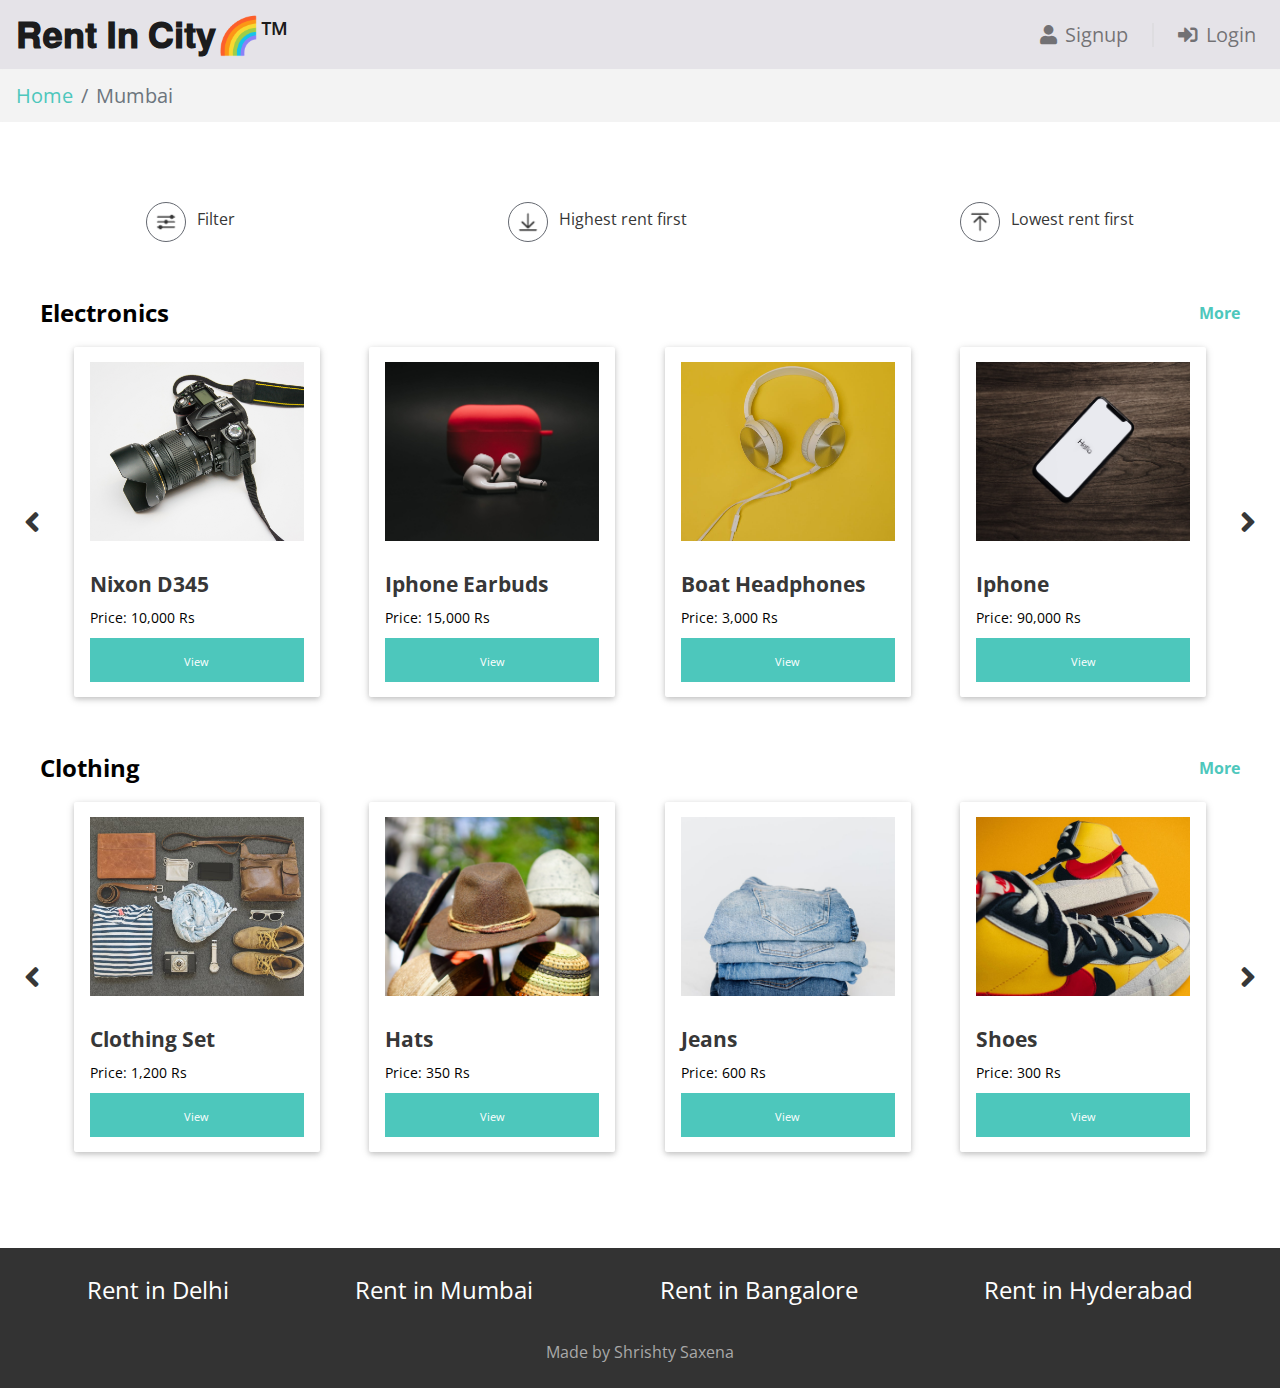
==== commit d91e8e60: "Done with property_list.html and css(Only JS adding functionality remains)" ====
--- a/property_list.html
+++ b/property_list.html
@@ -8,6 +8,7 @@
     <link href="css/bootstrap.min.css" rel="stylesheet" />
     <link href="https://use.fontawesome.com/releases/v5.11.2/css/all.css" rel="stylesheet" />
     <link href="https://fonts.googleapis.com/css2?family=Open+Sans:ital,wght@0,300;0,400;0,600;0,700;0,800;1,300;1,400;1,600;1,700;1,800&display=swap" rel="stylesheet" />
+    <!-- <link rel="stylesheet" href="https://fonts.googleapis.com/css?family=Tangerine" /> -->
     <link href="css/common.css" rel="stylesheet" />
     <link href="css/property_list.css" rel="stylesheet" />
 </head>
@@ -18,14 +19,14 @@
     <!-- Header -->
     <div class="header sticky-top">
         <nav class="navbar navbar-expand-md navbar-light">
-            <a class="navbar-brand" href="index.html">
-                <img src="img/RENT.jpg" />
-            </a>
             <button class="navbar-toggler" type="button" data-toggle="collapse" data-target="#my-navbar">
           <span class="navbar-toggler-icon"></span>
         </button>
 
             <div class="collapse navbar-collapse justify-content-end" id="my-navbar">
+                <a class="navbar-brand" href="index.html">
+                    <h1>𝐑𝐞𝐧𝐭 𝐈𝐧 𝐂𝐢𝐭𝐲🌈™</h1>
+                </a>
                 <ul class="navbar-nav">
                     <li class="nav-item">
                         <a class="nav-link" href="#" data-toggle="modal" data-target="#signup-modal">
@@ -82,10 +83,13 @@
         </div>
         <div class="slider-bg">
             <div class="track">
-                <div class="property-card row">
-                    <div class="individual-slider">
-                        <img class="img" src="/img/sliders/camera.jpg" />
-                        <h3>Nixon D345</h3>
+                <i class="fa fa-angle-left fa-2x" aria-hidden="true"></i>
+                <div class="property-card row">
+                    <div class="individual-slider">
+                        <div><img class="img" src="/img/sliders/camera.jpg" /></div>
+                        <div>
+                            <h3>Nixon D345</h3>
+                        </div>
                         <div class="individual-slider-content-wrap">
                             <div class="price">Price: 10,000 Rs</div>
                             <div class="button">
@@ -94,7 +98,7 @@
                         </div>
                     </div>
                 </div>
-                <!-- <div class="property-card row">
+                <div class="property-card row">
                     <div class="individual-slider">
                         <img class="img" src="/img/sliders/earbuds.jpeg" />
                         <h3>Iphone Earbuds</h3>
@@ -108,7 +112,7 @@
                 </div>
                 <div class="property-card row">
                     <div class="individual-slider">
-                        <img class="img" src="/img/sliders/headphones.jpeg" /><img />
+                        <img class="img" src="/img/sliders/headphones.jpeg" />
                         <h3>Boat Headphones</h3>
                         <div class="individual-slider-content-wrap">
                             <div class="price">Price: 3,000 Rs</div>
@@ -120,7 +124,7 @@
                 </div>
                 <div class="property-card row">
                     <div class="individual-slider">
-                        <img class="img" src="/img/sliders/iphone.jpeg" /><img />
+                        <img class="img" src="/img/sliders/iphone.jpeg" />
                         <h3>Iphone</h3>
                         <div class="individual-slider-content-wrap">
                             <div class="price">Price: 90,000 Rs</div>
@@ -130,7 +134,8 @@
                         </div>
                     </div>
                 </div>
-                <div class="property-card row">
+                <i class="fa fa-angle-right fa-2x" aria-hidden="true"></i>
+                <!-- <div class="property-card row">
                     <div class="individual-slider">
                         <img class="img" src="/img/sliders/iwatch.jpeg" /><img />
                         <h3>IWatch</h3>
@@ -167,12 +172,11 @@
 
             <div class="slider-bg">
                 <div class="track">
-                    <div class="property-card row">
-                        <div class="individual-slider">
-                            <div class="img-container">
-                                <img class="img" src="/img/sliders/clothing-set.jpeg" /><img />
-                            </div>
-                            <h3>Whole Clothing Set</h3>
+                    <i class="fa fa-angle-left fa-2x" aria-hidden="true"></i>
+                    <div class="property-card row">
+                        <div class="individual-slider">
+                            <img class="img" src="/img/sliders/clothing-set.jpeg" />
+                            <h3>Clothing Set</h3>
                             <div class="individual-slider-content-wrap">
                                 <div class="price">Price: 1,200 Rs</div>
                                 <div class="button">
@@ -181,43 +185,43 @@
                             </div>
                         </div>
                     </div>
+                    <div class="property-card row">
+                        <div class="individual-slider">
+                            <img class="img" src="/img/sliders/hats.jpg" />
+                            <h3>Hats</h3>
+                            <div class="individual-slider-content-wrap">
+                                <div class="price">Price: 350 Rs</div>
+                                <div class="button">
+                                    <a href="#" class="button-text">View</a>
+                                </div>
+                            </div>
+                        </div>
+                    </div>
+                    <div class="property-card row">
+                        <div class="individual-slider">
+                            <img class="img" src="/img/sliders/jeans.jpeg" />
+                            <h3>Jeans</h3>
+                            <div class="individual-slider-content-wrap">
+                                <div class="price">Price: 600 Rs</div>
+                                <div class="button">
+                                    <a href="#" class="button-text">View</a>
+                                </div>
+                            </div>
+                        </div>
+                    </div>
+                    <div class="property-card row">
+                        <div class="individual-slider">
+                            <img class="img" src="/img/sliders/shoes.jpeg" />
+                            <h3>Shoes</h3>
+                            <div class="individual-slider-content-wrap">
+                                <div class="price">Price: 300 Rs</div>
+                                <div class="button">
+                                    <a href="#" class="button-text">View</a>
+                                </div>
+                            </div>
+                        </div>
+                    </div>
                     <!-- <div class="property-card row">
-                        <div class="individual-slider">
-                            <img class="img" src="/img/sliders/hats.jpg" /><img />
-                            <h3>Hats</h3>
-                            <div class="individual-slider-content-wrap">
-                                <div class="price">Price: 350 Rs</div>
-                                <div class="button">
-                                    <a href="#" class="button-text">View</a>
-                                </div>
-                            </div>
-                        </div>
-                    </div>
-                    <div class="property-card row">
-                        <div class="individual-slider">
-                            <img class="img" src="/img/sliders/jeans.jpeg" /><img />
-                            <h3>Jeans</h3>
-                            <div class="individual-slider-content-wrap">
-                                <div class="price">Price: 600 Rs</div>
-                                <div class="button">
-                                    <a href="#" class="button-text">View</a>
-                                </div>
-                            </div>
-                        </div>
-                    </div>
-                    <div class="property-card row">
-                        <div class="individual-slider">
-                            <img class="img" src="/img/sliders/shoes.jpeg" /><img />
-                            <h3>Shoes</h3>
-                            <div class="individual-slider-content-wrap">
-                                <div class="price">Price: 300 Rs</div>
-                                <div class="button">
-                                    <a href="#" class="button-text">View</a>
-                                </div>
-                            </div>
-                        </div>
-                    </div>
-                    <div class="property-card row">
                         <div class="individual-slider">
                             <img class="img" src="/img/sliders/sweaters.jpeg" /><img />
                             <h3>Sweater</h3>
@@ -241,6 +245,7 @@
                             </div>
                         </div>
                     </div> -->
+                    <i class="fa fa-angle-right fa-2x" aria-hidden="true"></i>
                 </div>
             </div>
         </div>
--- a/css/common.css
+++ b/css/common.css
@@ -20,7 +20,6 @@
 
 h1 {
     font-size: 36px;
-    margin-bottom: 40px;
 }
 
 @media (max-width: 768px) {
@@ -30,8 +29,8 @@
 }
 
 h3 {
-    font-size: 24px;
-    margin-bottom: 12px;
+    font-size: 1.3em;
+    font-weight: bold;
 }
 
 h5 {
@@ -67,7 +66,7 @@
     list-style: none;
     display: flex;
     justify-content: start;
-    max-width: 2000px;
+    max-width: 1300px;
     margin: auto;
 }
 
@@ -77,7 +76,7 @@
 }
 
 .page-container {
-    max-width: 2000px;
+    max-width: 1300px;
     padding: 80px 24px;
     margin: auto;
 }
@@ -174,7 +173,7 @@
     display: flex;
     flex-wrap: wrap;
     justify-content: space-around;
-    max-width: 2000px;
+    max-width: 1300px;
     margin: auto;
 }
 
--- a/css/property_list.css
+++ b/css/property_list.css
@@ -25,8 +25,9 @@
     background-color: #ffffff;
     border-radius: 2px;
     padding: 15px 0px;
-    max-height: 600px;
-    margin: 20px 20px;
+    max-width: 250px;
+    height: 350px;
+    margin: 1rem;
     box-shadow: 0 2px 5px 0 rgba(0, 0, 0, 0.16), 0 2px 10px 0 rgba(0, 0, 0, 0.12);
 }
 
@@ -130,13 +131,15 @@
     align-items: center;
     margin-top: 3%;
 }
+
 .category-heading a {
     padding-left: 1rem;
     padding-right: 1rem;
     font-weight: bolder;
     color: black;
-    font-size: 2em;
-}
+    font-size: 1.5em;
+}
+
 .more a {
     padding-right: 1rem;
     padding-left: 1rem;
@@ -144,80 +147,105 @@
     font-size: 1em;
     cursor: pointer;
 }
+
 .track {
-   
-    
     display: flex;
     width: 100%;
     align-items: center;
-}
+    justify-content: space-between;
+}
+
+.track i {
+    cursor: pointer;
+}
+
 .individual-slider {
     margin-right: 1rem;
     margin-left: 1rem;
-    max-width: 250px;
-    min-width: 250px;
-}
+    display: flex;
+    flex-direction: column;
+    justify-content: space-between;
+}
+
 .img {
     display: block;
     margin: 0 auto;
-    width: 100% !important;
+    width: 214px;
     height: 200px;
     object-fit: cover;
-}
+    padding-bottom: 10%;
+}
+
 .button {
     text-align: center;
     margin-top: 10px;
     padding: 10px;
     background-color: #4dc7bc;
 }
+
+.button a {
+    font-size: 0.7em;
+}
+
 .button-text {
     color: white;
 }
+
 .price {
     color: black;
-    font-weight: bold;
-    font-size: 1em;
-}
+    font-size: 0.9em;
+}
+
 .individual-slider-content-wrap {
     display: flex;
     flex-direction: column;
 }
 
+
 /* .track button { position: absolute; top: 50%; transform: translateY(-50%) ; border: 0; background: transparent; cursor: pointer; } .slider_button--left { left: 15px; z-index: 100; } .slider_button--right { right: 15px; z-index: 100; } */
+
 
 /* No Property */
 
 .no-property-container {
     margin: 96px auto 144px;
 }
+
 .no-property-container p {
     font-size: 24px;
     text-align: center;
 }
 
+
 /* Filter Modal */
 
- #filter-modal .modal-dialog {
+#filter-modal .modal-dialog {
     max-width: 600px;
 }
+
 #filter-modal .modal-body h5 {
     color: #777777;
 }
+
 #filter-modal .modal-body hr {
     margin: 4px 0px;
 }
+
 #filter-modal .modal-body button {
     font-size: 14px;
     width: 100px;
     margin: 16px;
 }
+
 #filter-modal .modal-body .btn-active {
     color: #fff;
     background-color: #343a40;
 }
+
 #filter-modal .modal-body button i {
     margin-right: 8px;
 }
+
 #filter-modal .modal-footer button {
     width: 120px;
 }